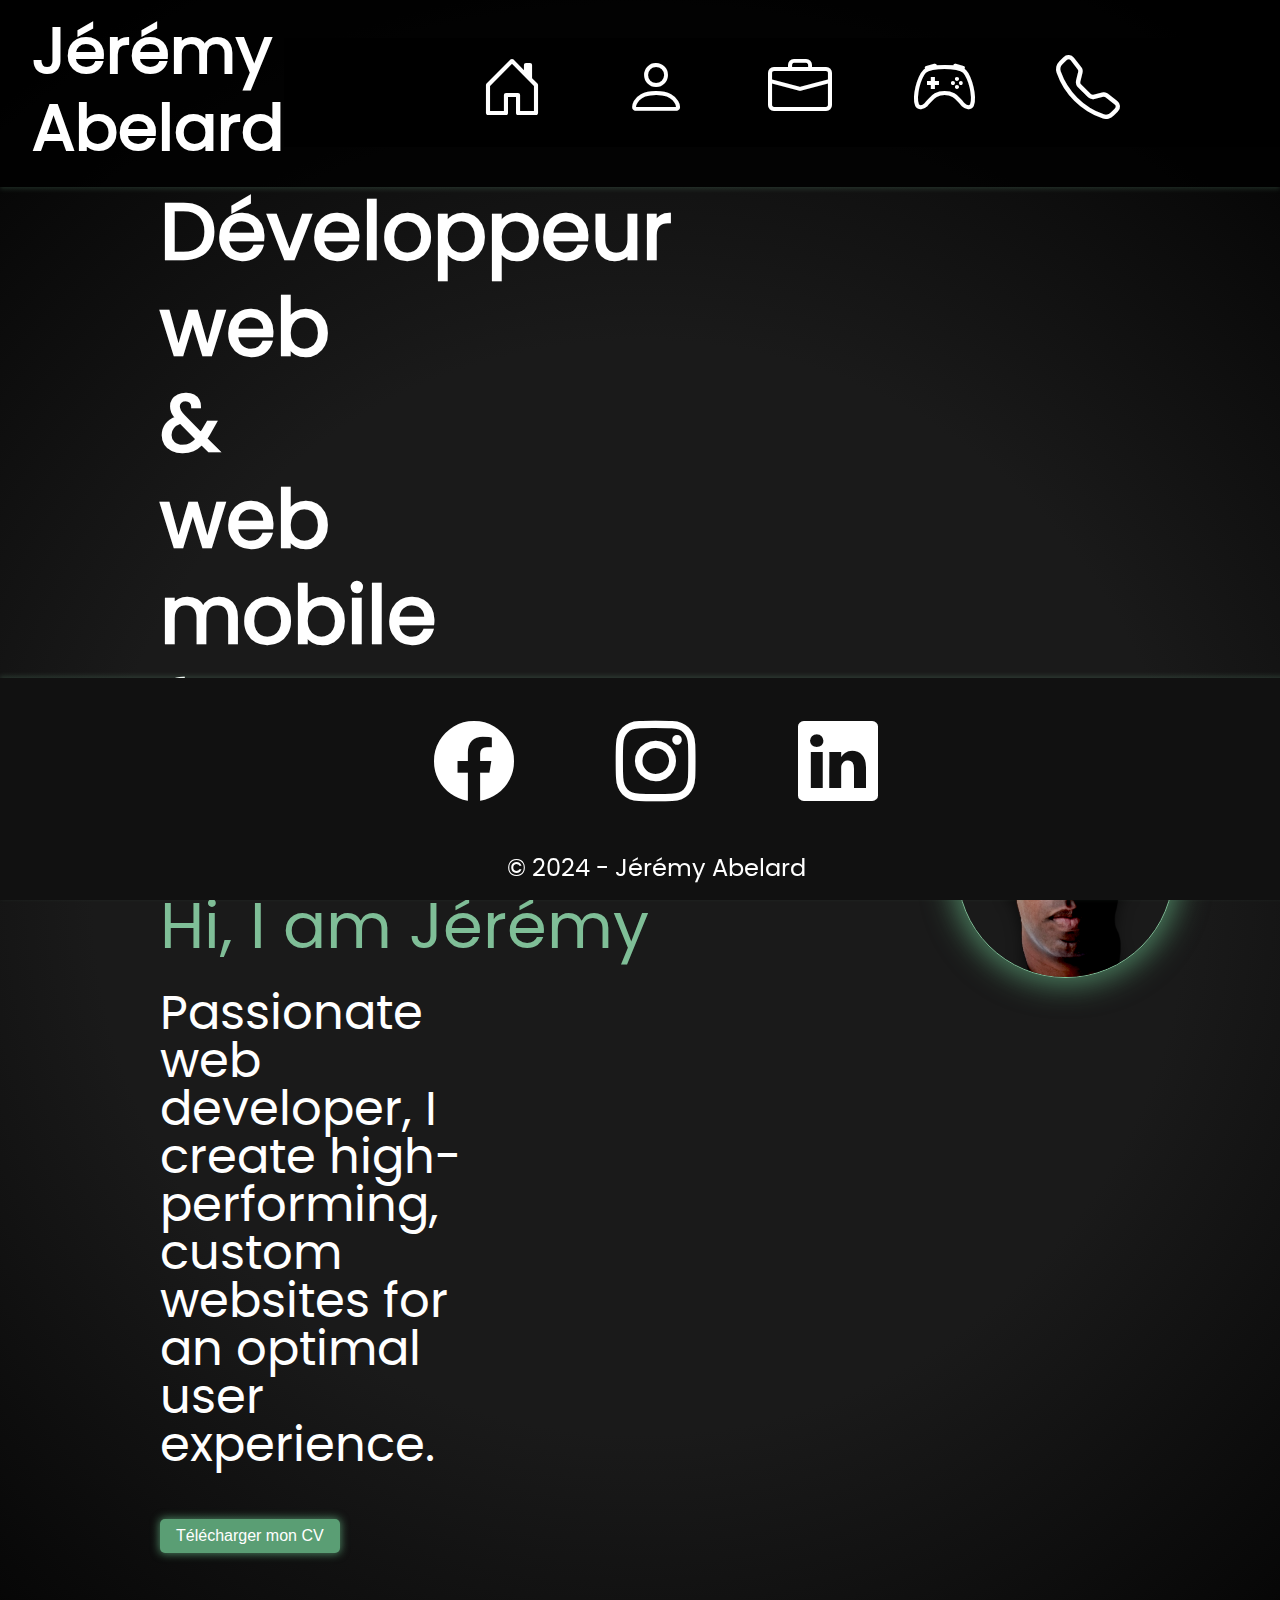
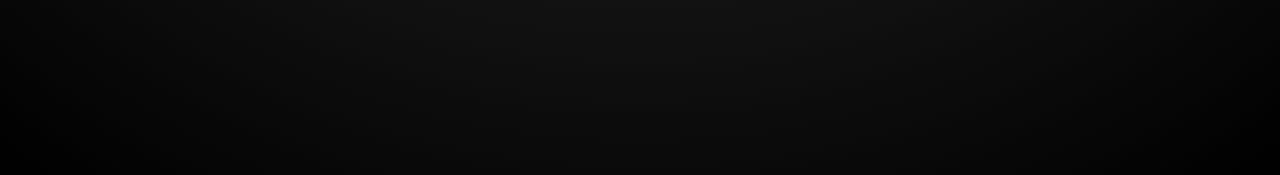
==== index.html @ 40fff0e8 "first commit" ====
<!DOCTYPE html>
<html lang="fr">
<head>
  <meta charset="UTF-8">
  <meta name="viewport" content="width=device-width, initial-scale=1.0">
  <title>Portfolio de Abélard Jérémy</title>
  <link rel="stylesheet" href="style.css">
  <link href="https://cdn.jsdelivr.net/npm/bootstrap-icons/font/bootstrap-icons.css" rel="stylesheet">
</head>
<body>


  <main id="content" class="main">
    <!-- Contenu dynamique inséré ici par les fichiers JavaScript -->
  </main>

  

  <!-- Script principal -->
  <script type="module" src="/script/pages/index.js"></script>
</body>
</html>
---- style.css ----
@import url(/css/reset.css);
@import url(/css/header.css);
@import url(/css/body.css);
@import url(/css/footer.css);
@import url(/css/variables.css);


/* Style page d'accueil */


  .landing__page {
    display: flex;
    align-items: center;
    justify-content: center;
  }
  
  .title__main {
    width: 600px;
    font-size: 2rem;
    font-weight: bold;
    margin-bottom: 2rem;
  
  }
  
  .title__h2 {
    font-size: 4rem;
    color: #7fbe97;
    animation: fadeIn 2s ease-out;
  }
  
  .paragraph__main {
    font-size: 1.5rem;
    line-height: 3rem;
    margin-top: 1.5rem;
    margin-bottom: 2rem;
  }
  
  .presentation__main {
    display: flex;
    flex-direction: column;
    width: auto;
    align-items: flex-start;
    margin-left: 10rem;
  }
  
  

  
  
  
  .photo__item {
    width: 180px;
    height: 180px;
    border-radius: 50%;
    border: 0.1px solid #7fbe97; /* Couleur orangée */
    box-shadow: 0 0 30px 6px rgba(90, 158, 116, 0.8); /* Initiale */
    animation: pulse-and-scale 3s infinite ease-in-out; /* Une seule animation */
    transition: transform 0.3s ease, box-shadow 0.3s ease; /* Transition pour hover */
    display: flex;
    justify-self: center !important;
    align-self: center !important;
  }
  
  .photo__item:hover {
    transform: scale(1.1); /* Légère augmentation au survol */
    box-shadow: 0 0 50px 15px rgba(90, 158, 116, 0.8); /* Accentuation du halo au survol */
  
  }
  

  @media screen and (min-width: 1200px) {
    .landing__page{
        display: flex;
        justify-self: start !important;
        text-align: start;
        min-height: 74vh;
    }

    .title__main {
        width: 25%;
        font-size: 5rem;

        
    }

    .paragraph__main{
        width: 50%;
        font-size: 3rem;


    }

    .photo__item{
        width: 50%;
        height: auto;

    }
  }
  


  @media screen and (max-width: 768px) {

    .landing__page{
        position: relative;
        width: 80%;
        min-height: 100vh;
    }

    .title__main {
        margin-top: 1rem;
        width: 100%;

    }

    
    .photo__item{
        display: flex;
        position: fixed;
        z-index: -1;
        opacity: 10%;
        top: 20%;
        left: 35%;
        
      
        

    }

    .btn__download{
        margin-bottom: 1rem;
    }


  }


  /* Animation de l'effet de lueur progressive */
@keyframes sun-glow {
    0% {
      box-shadow: 0 0 30px 10px rgba(90, 158, 116, 0.8), 
                  0 0 60px 20px rgba(90, 158, 116, 0.8);
    }
    50% {
      box-shadow: 0 0 40px 15px rgba(90, 158, 116, 0.8), 
                  0 0 80px 30px rgba(90, 158, 116, 0.8);
    }
    100% {
      box-shadow: 0 0 30px 10px rgba(90, 158, 116, 0.8), 
                  0 0 60px 20px rgba(90, 158, 116, 0.8);
    }
  }
  
  @keyframes fadeIn {
    from {
      opacity: 0;
    }
    to {
      opacity: 1;
    }
  }
  
  @keyframes pulse-and-scale {
    0%, 100% {
      box-shadow: 0 0 30px 6px rgba(90, 158, 116, 0.8);
      transform: scale(1); /* Taille normale */
    }
    50% {
      box-shadow: 0 0 40px 10px rgba(90, 158, 116, 0.8);
      transform: scale(1.05); /* Légère augmentation */
    }
  }
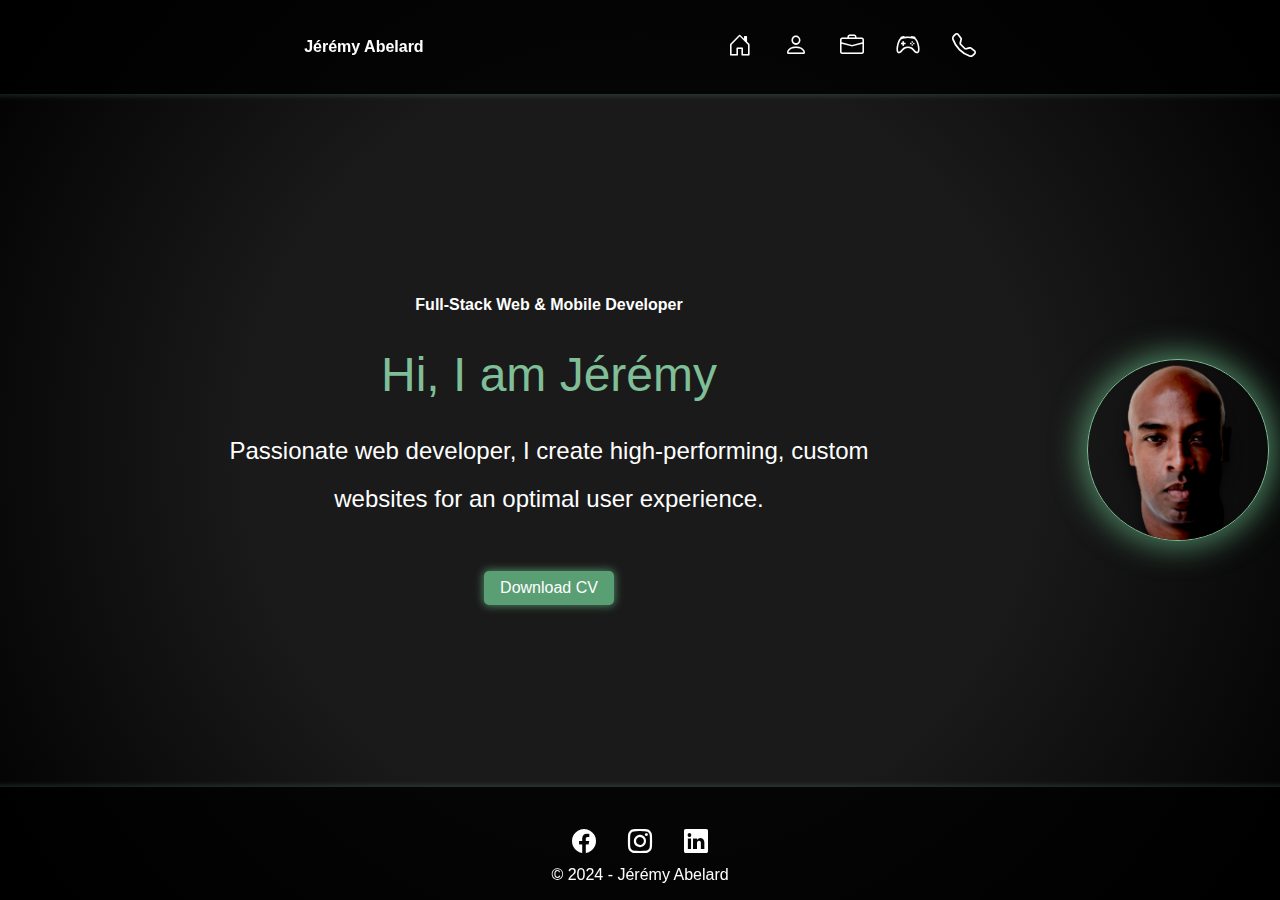
==== commit a2893fd7: "maj develop" ====
--- a/index.html
+++ b/index.html
@@ -4,7 +4,7 @@
   <meta charset="UTF-8">
   <meta name="viewport" content="width=device-width, initial-scale=1.0">
   <title>Portfolio de Abélard Jérémy</title>
-  <link rel="stylesheet" href="style.css">
+  <link rel="stylesheet" href="css/style.css">
   <link href="https://cdn.jsdelivr.net/npm/bootstrap-icons/font/bootstrap-icons.css" rel="stylesheet">
 </head>
 <body>
@@ -17,7 +17,7 @@
   
 
   <!-- Script principal -->
-  <script type="module" src="/script/pages/index.js"></script>
+  <script type="module" src="script/pages/index.js"></script>
 </body>
 </html>
 
--- a/css/style.css
+++ b/css/style.css
@@ -0,0 +1,218 @@
+@import url(reset.css);
+@import url(header.css);
+@import url(body.css);
+@import url(footer.css);
+@import url(variables.css);
+
+
+/* Style page d'accueil */
+body{
+  display: flex;
+  flex-direction: column;
+  height: 100%;
+}
+
+
+.container {
+  display: flex;
+  height: 100vh !important;
+  flex-direction: column;
+  justify-content: center;
+  align-items: center;
+}
+
+
+  .landing__page {
+    display: flex;
+    height: 100% !important;
+    align-items: center;
+    justify-content: center;
+  }
+  
+  .title__main {
+    width: 100%;
+    font-size: 1rem;
+    font-weight: bold;
+    margin-bottom: 2rem;
+  
+  }
+
+
+  
+  .title__h2 {
+    width: 100%;
+    font-size: 3rem;
+    color: #7fbe97;
+    animation: fadeIn 2s ease-out;
+    text-align: center;
+  }
+  
+  .paragraph__main {
+    display: flex;
+    text-align: center;
+    width: 100%;
+    max-width: 60%;
+    font-size: 1.5rem;
+    line-height: 3rem;
+    margin-top: 1.5rem;
+    margin-bottom: 2rem;
+  }
+  
+  .presentation__main {
+    width: 80%;
+    display: flex;
+    flex-direction: column;
+    width: auto;
+    justify-content: center !important;
+    align-items: center !important;
+    text-align: center;
+   
+  }
+  
+
+  
+  
+  
+  .photo__item {
+    width: 180px;
+    height: 180px;
+    border-radius: 50%;
+    border: 0.1px solid #7fbe97; /* Couleur orangée */
+    box-shadow: 0 0 30px 6px rgba(90, 158, 116, 0.8); /* Initiale */
+    animation: pulse-and-scale 3s infinite ease-in-out; /* Une seule animation */
+    transition: transform 0.3s ease, box-shadow 0.3s ease; /* Transition pour hover */
+    display: flex;
+    justify-self: center !important;
+    align-self: center !important;
+  }
+  
+  .photo__item:hover {
+    transform: scale(1.1); /* Légère augmentation au survol */
+    box-shadow: 0 0 50px 15px rgba(90, 158, 116, 0.8); /* Accentuation du halo au survol */
+  
+  }
+  
+/* 
+  @media screen and (min-width: 1200px) {
+    .landing__page{
+        display: flex;
+        text-align: center;
+        min-height: 74vh;
+    }
+
+    .title__main {
+        width: 100%;
+        font-size: 5rem;
+        text-align: center;
+        
+    }
+
+    .title__h2{
+      width: 100%;
+      
+      text-align: center;
+
+    }
+
+    .paragraph__main{
+      width: 100%;
+      font-size: 3rem;
+
+
+    }
+
+    .photo__item{
+        width: 50%;
+        height: auto;
+
+    }
+
+    .btn__download{
+        margin-bottom: 1rem;
+        display: flex;
+        align-self: center;
+        font-size: 4rem;
+        
+    }
+
+  }
+   */
+
+
+  @media screen and (max-width: 768px) {
+
+    .landing__page{
+        position: relative;
+        width: 50%;
+        min-height: 100vh;
+    }
+
+    .title__main {
+        margin-top: 1rem;
+        width: 100%;
+
+    }
+
+   
+
+    
+    .photo__item{
+        display: flex;
+        position: fixed;
+        z-index: -1;
+        opacity: 10%;
+        top: 40%;
+        left: 10%;
+        
+      
+        
+
+    }
+
+    .btn__download{
+      display: flex;
+      align-self: center;
+      
+  }
+
+  
+
+  }
+
+
+  /* Animation de l'effet de lueur progressive */
+@keyframes sun-glow {
+    0% {
+      box-shadow: 0 0 30px 10px rgba(90, 158, 116, 0.8), 
+                  0 0 60px 20px rgba(90, 158, 116, 0.8);
+    }
+    50% {
+      box-shadow: 0 0 40px 15px rgba(90, 158, 116, 0.8), 
+                  0 0 80px 30px rgba(90, 158, 116, 0.8);
+    }
+    100% {
+      box-shadow: 0 0 30px 10px rgba(90, 158, 116, 0.8), 
+                  0 0 60px 20px rgba(90, 158, 116, 0.8);
+    }
+  }
+  
+  @keyframes fadeIn {
+    from {
+      opacity: 0;
+    }
+    to {
+      opacity: 1;
+    }
+  }
+  
+  @keyframes pulse-and-scale {
+    0%, 100% {
+      box-shadow: 0 0 30px 6px rgba(90, 158, 116, 0.8);
+      transform: scale(1); /* Taille normale */
+    }
+    50% {
+      box-shadow: 0 0 40px 10px rgba(90, 158, 116, 0.8);
+      transform: scale(1.05); /* Légère augmentation */
+    }
+  }
+  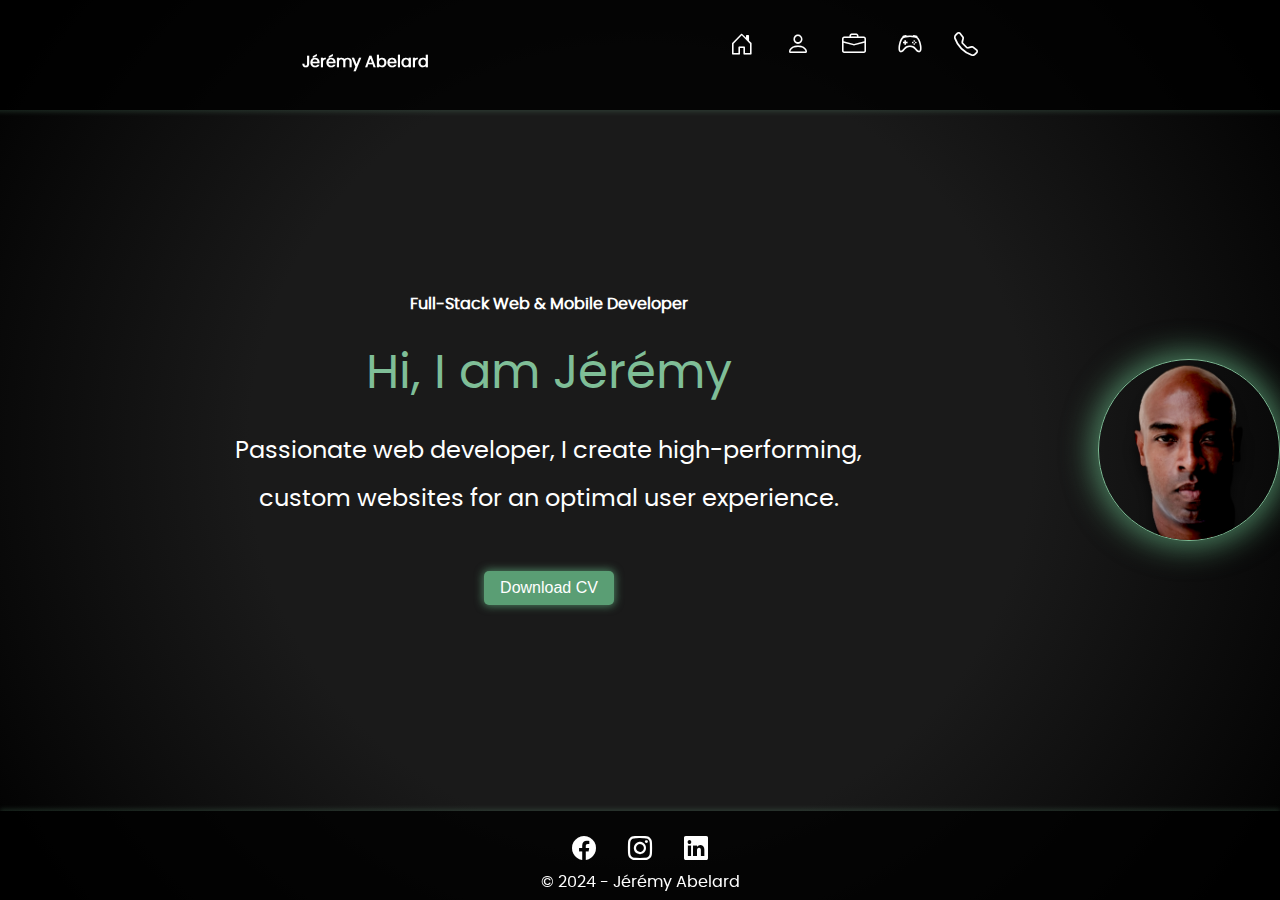
==== commit 467bda84: "maj pf" ====
--- a/index.html
+++ b/index.html
@@ -3,6 +3,8 @@
 <head>
   <meta charset="UTF-8">
   <meta name="viewport" content="width=device-width, initial-scale=1.0">
+  <meta name="description" content="Portfolio de Jérémy Abelard, développeur web full-stack. Découvrez ses projets et compétences en développement web.">
+
   <title>Portfolio de Abélard Jérémy</title>
   <link rel="stylesheet" href="css/style.css">
   <link href="https://cdn.jsdelivr.net/npm/bootstrap-icons/font/bootstrap-icons.css" rel="stylesheet">
--- a/css/style.css
+++ b/css/style.css
@@ -3,6 +3,9 @@
 @import url(body.css);
 @import url(footer.css);
 @import url(variables.css);
+
+
+
 
 
 /* Style page d'accueil */
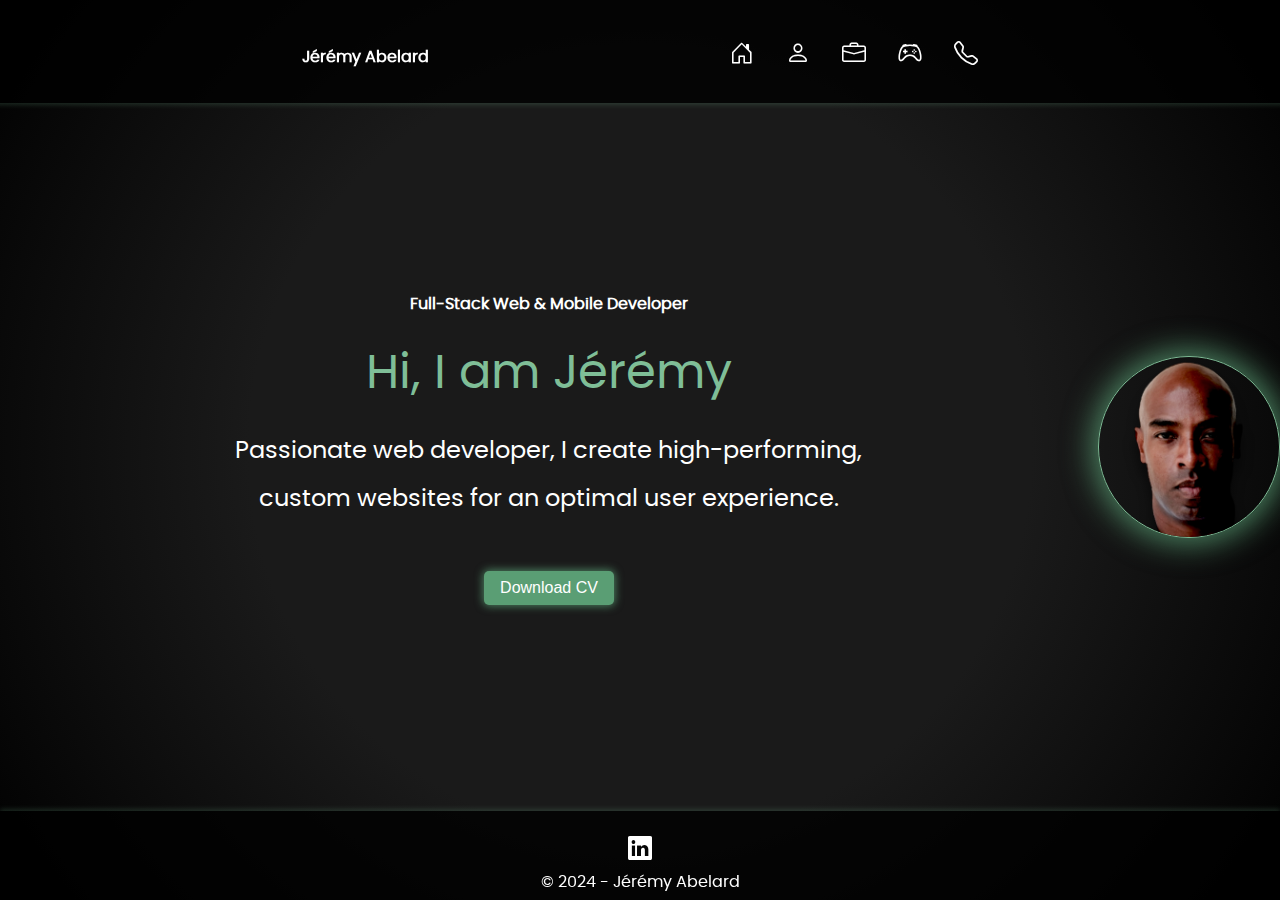
==== commit 051a6417: "maj pf" ====
--- a/index.html
+++ b/index.html
@@ -1,18 +1,45 @@
 <!DOCTYPE html>
 <html lang="fr">
 <head>
+  <!-- Google Tag Manager -->
+<script>(function(w,d,s,l,i){w[l]=w[l]||[];w[l].push({'gtm.start':
+  new Date().getTime(),event:'gtm.js'});var f=d.getElementsByTagName(s)[0],
+  j=d.createElement(s),dl=l!='dataLayer'?'&l='+l:'';j.async=true;j.src=
+  'https://www.googletagmanager.com/gtm.js?id='+i+dl;f.parentNode.insertBefore(j,f);
+  })(window,document,'script','dataLayer','GTM-NCMRXL4Z');</script>
+  <!-- End Google Tag Manager -->
+
+  <!-- Google tag (gtag.js) -->
+<script async src="https://www.googletagmanager.com/gtag/js?id=G-PS0EV8L4EJ"></script>
+<script>
+  window.dataLayer = window.dataLayer || [];
+  function gtag(){dataLayer.push(arguments);}
+  gtag('js', new Date());
+
+  gtag('config', 'G-PS0EV8L4EJ');
+</script>
+
   <meta charset="UTF-8">
   <meta name="viewport" content="width=device-width, initial-scale=1.0">
   <meta name="description" content="Portfolio de Jérémy Abelard, développeur web full-stack. Découvrez ses projets et compétences en développement web.">
 
   <title>Portfolio de Abélard Jérémy</title>
   <link rel="stylesheet" href="css/style.css">
+  <link rel="stylesheet" href="css/reset.css">
+  <link rel="stylesheet" href="css/header.css">
+  <link rel="stylesheet" href="css/footer.css">
+  <link rel="stylesheet" href="css/variables.css">
+  <link rel="stylesheet" href="css/body.css">
   <link href="https://cdn.jsdelivr.net/npm/bootstrap-icons/font/bootstrap-icons.css" rel="stylesheet">
 </head>
 <body>
 
 
   <main id="content" class="main">
+    <!-- Google Tag Manager (noscript) -->
+<noscript><iframe src="https://www.googletagmanager.com/ns.html?id=GTM-NCMRXL4Z"
+  height="0" width="0" style="display:none;visibility:hidden"></iframe></noscript>
+  <!-- End Google Tag Manager (noscript) -->
     <!-- Contenu dynamique inséré ici par les fichiers JavaScript -->
   </main>
 
--- a/css/style.css
+++ b/css/style.css
@@ -1,10 +1,3 @@
-@import url(reset.css);
-@import url(header.css);
-@import url(body.css);
-@import url(footer.css);
-@import url(variables.css);
-
-
 
 
 
@@ -84,70 +77,29 @@
     box-shadow: 0 0 30px 6px rgba(90, 158, 116, 0.8); /* Initiale */
     animation: pulse-and-scale 3s infinite ease-in-out; /* Une seule animation */
     transition: transform 0.3s ease, box-shadow 0.3s ease; /* Transition pour hover */
-    display: flex;
     justify-self: center !important;
     align-self: center !important;
   }
+
   
-  .photo__item:hover {
-    transform: scale(1.1); /* Légère augmentation au survol */
-    box-shadow: 0 0 50px 15px rgba(90, 158, 116, 0.8); /* Accentuation du halo au survol */
-  
-  }
-  
-/* 
-  @media screen and (min-width: 1200px) {
-    .landing__page{
-        display: flex;
-        text-align: center;
-        min-height: 74vh;
-    }
 
-    .title__main {
-        width: 100%;
-        font-size: 5rem;
-        text-align: center;
-        
-    }
-
-    .title__h2{
-      width: 100%;
-      
-      text-align: center;
-
-    }
-
-    .paragraph__main{
-      width: 100%;
-      font-size: 3rem;
-
-
-    }
-
-    .photo__item{
-        width: 50%;
-        height: auto;
-
-    }
-
-    .btn__download{
-        margin-bottom: 1rem;
-        display: flex;
-        align-self: center;
-        font-size: 4rem;
-        
-    }
-
-  }
-   */
 
 
   @media screen and (max-width: 768px) {
 
     .landing__page{
         position: relative;
-        width: 50%;
+        width: 100%;
         min-height: 100vh;
+        display: flex;
+        justify-content: center;
+        align-items: center;
+    }
+
+    .presentation__main {
+      padding: 2rem;
+   
+     
     }
 
     .title__main {
@@ -160,15 +112,17 @@
 
     
     .photo__item{
-        display: flex;
-        position: fixed;
-        z-index: -1;
-        opacity: 10%;
-        top: 40%;
-        left: 10%;
-        
-      
-        
+        display: none !important;
+
+    }
+
+    .paragraph__main{
+
+      font-size: 1rem;
+      line-height: 1.5rem;
+
+
+
 
     }
 
--- a/css/header.css
+++ b/css/header.css
@@ -0,0 +1,90 @@
+.header {
+    display: flex;
+    width: 100%;
+    justify-content: space-evenly;
+    align-items: baseline;
+    padding: 2rem;
+    position: fixed;
+    background-color: rgba(0, 0, 0, 0.8);
+    top: 0;
+    z-index: 10;
+    border-bottom: 1px solid transparent;
+   
+    box-shadow: 0px 2px 5px rgba(127, 190, 151, 0.2); /* Ajout d'une ombre douce */
+  }
+  
+  .title__h1 {
+    color: white;
+    margin-top: 1rem;
+    font-size: 1rem;
+    font-weight: bold;
+  }
+
+  .title__link{
+    text-decoration: none;
+  }
+
+  .nav{
+    display: flex;
+    align-items: center !important;
+    justify-content: center !important;
+  }
+  
+  /* Menu masqué par défaut */
+  .nav__list {
+    display: flex;
+    list-style: none;
+    top: 100%;
+    left: 0;
+    width: 100%;
+    gap: 2rem;
+  }
+
+  .nav__link {
+    text-decoration: none;
+    color: #ffffff; /* Couleur par défaut */
+    font-size: 1.5rem;
+    display: flex;
+    align-items: center;
+    justify-content: center;
+    transition: transform 0.3s ease, color 0.3s ease;
+  }
+  
+
+  .nav__link i {
+    text-decoration: none;
+    transition: transform 0.3s ease, color 0.3s ease;
+  }
+
+  .nav__link:hover i {
+    transform: scale(1.6); /* Agrandit l'icône au survol */
+    color: #7fbe97; /* Change la couleur de l'icône en vert au survol */
+  }
+  
+
+
+
+  @media screen and (max-width: 768px) {
+
+
+    .header{
+      width: 100% !important;
+        display: flex;
+        flex-direction: column;
+        align-items: center;
+        max-height: 20% !important;
+        padding: 0;
+        gap: 2rem;
+
+
+    }
+
+
+
+    .nav__list{
+        width: 100%;
+        gap: 1rem;
+    }
+    
+  }
+  --- a/css/footer.css
+++ b/css/footer.css
@@ -0,0 +1,68 @@
+.footer {
+    width:100%;
+    display: flex;
+    flex-direction: column;
+    justify-content: center;
+    align-items: center;
+    background-color: rgba(0, 0, 0, 0.8);
+    color: #ffffff;
+    border-top: 1px solid transparent;
+    box-shadow: 0px -2px 5px rgba(127, 190, 151, 0.2); /* Ombre douce au-dessus du footer */
+    position: fixed;
+    bottom: 0;
+  }
+  
+  
+  .footer__nav__list {
+    display: flex;
+    gap: 1rem;
+    list-style: none;
+    padding: 0;
+    margin-top: 1rem;
+  }
+  
+  .footer__nav__list .nav__link {
+    font-size: 1.5rem;
+    color: #ffffff;
+    text-decoration: none;
+    padding: 0.5rem;
+    border-radius: 50%;
+  }
+  
+  
+  .footer__nav__list .nav__link:hover .bi-linkedin {
+    color: #0077b5; /* Couleur officielle de LinkedIn */
+  }
+  
+  .btn__download {
+    background-color: #5a9e74; /* Vert adouci */
+    color: #ffffff;
+    border: none;
+    border-radius: 5px;
+    padding: 0.5rem 1rem;
+    font-size: 1rem;
+    cursor: pointer;
+    box-shadow: 0 0 8px 1px rgba(90, 158, 116, 0.8); /* Réduit l'intensité de l'ombre */
+    margin-top: 1rem;
+  
+  }
+  
+  .btn__download:hover {
+    opacity: 0.8;
+    background-color: #497d5d; /* Vert légèrement plus sombre au survol */
+    box-shadow: 0 0 6px rgba(73, 125, 93, 0.8);
+  
+  }
+  .copyright{
+    margin-bottom: 0.5rem;
+  }
+
+  
+
+  @media screen and (max-width: 768px) {
+
+    .footer {
+      width: 100%;
+    }
+
+  }
--- a/css/variables.css
+++ b/css/variables.css
@@ -0,0 +1,17 @@
+@font-face {
+    font-family: "poppinsregular";
+    src: url(../fonts/poppins-regular-webfont.woff2) format("woff2"),
+         url(../fonts/poppins-regular-webfont.woff) format("woff");
+    font-weight: normal;
+    font-style: normal;
+  }
+
+  .active{
+     color: #7fbe97;
+
+  }
+
+  header, footer {
+   transition: opacity 0.3s ease;
+ }
+  --- a/css/body.css
+++ b/css/body.css
@@ -0,0 +1,18 @@
+body {
+    margin: 0;
+    padding: 0;
+    font-family: "poppinsregular", sans-serif;
+    background: radial-gradient(circle, #1a1a1a 50%, #000000 100%);
+    color: #ffffff;
+    width: 100%;
+    display: flex;
+    flex-direction: column;
+    justify-content: space-between;
+  }
+
+  .container{
+    width: 1200px;
+    width: 100%;
+    height: 100%;
+
+  }